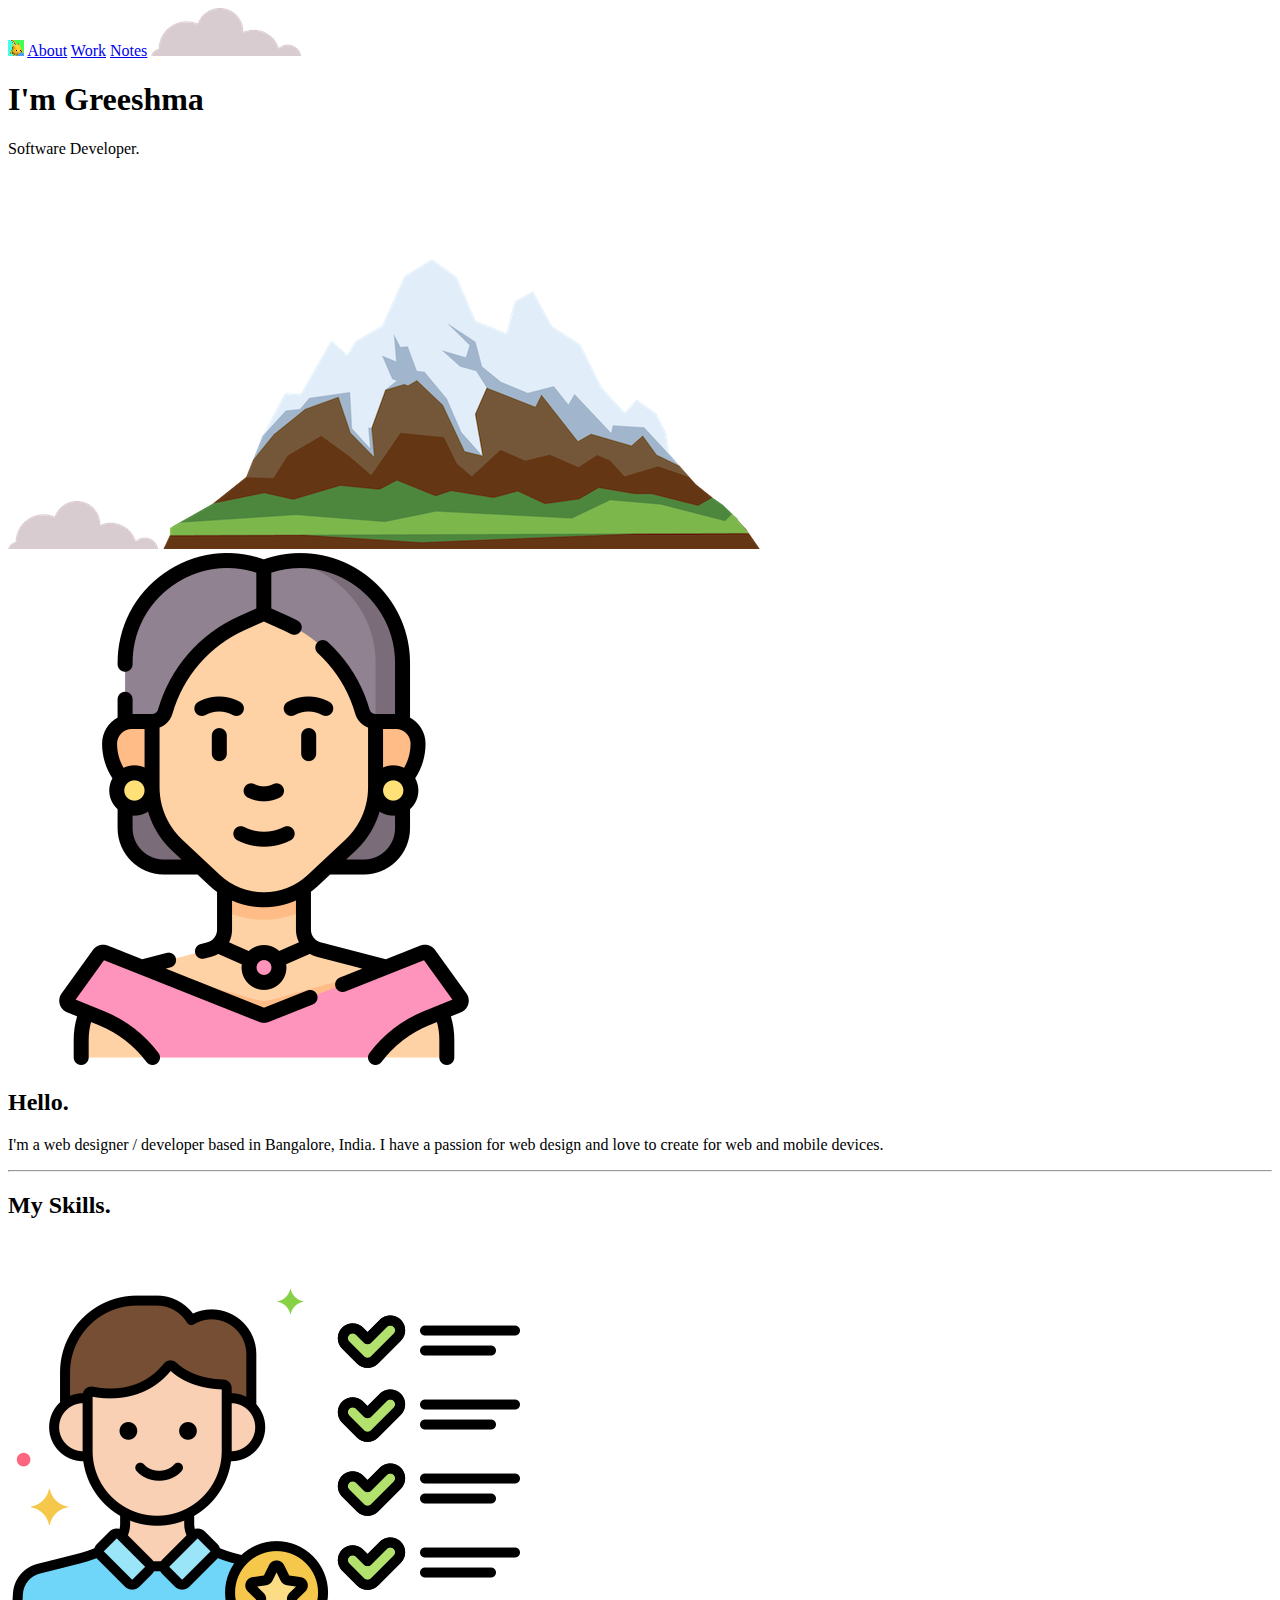
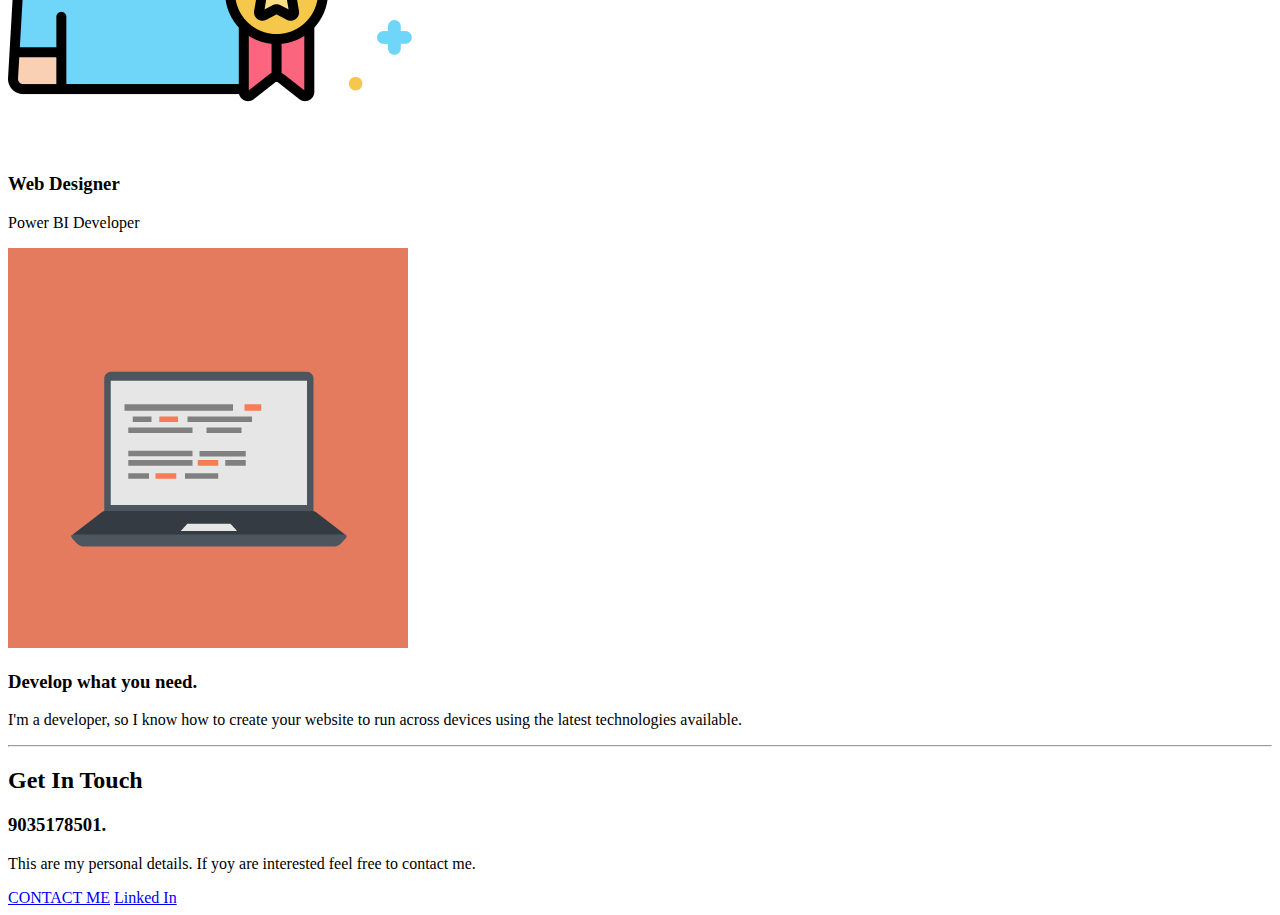
==== index.html @ d27e7b75 "Add files via upload" ====
<!DOCTYPE html>
<html>
    <head>
        <meta charset="UTF-8">
        <title>
            Greeshma
        </title>
        <link rel="stylesheet" href="css/style.css">
        <link rel="icon" href="logo.ico">
        <link rel="preconnect" href="https://fonts.gstatic.com" crossorigin>
        <link rel="preconnect" href="https://fonts.googleapis.com">
        <link href="https://fonts.googleapis.com/css2?family=Lora:ital@1&family=Montserrat:ital,wght@0,200;1,200&family=Sacramento&display=swap" rel="stylesheet">
    </head>
    <body>
        <div class="topcontainer">
            <img class="logo"src="logo.ico">
            <a  class="about" href="about.html"> About</a>
            <a class="work" href="work.html"> Work</a>
            <a class="note" href="notes.html"> Notes</a>
            <img class="cloud1" src="cloud.png" >

            <h1 class="name">I'm Greeshma</h1>
            <p class="designation" ><span>Software</span> Developer.</p><br>
            <img class="cloud2" src="cloud.png">
            <img class="mountain" src="mountain.png">
            

        </div>
        <div class="middlecontainer">
            <div class="profile">
              <img class="profileimg" src="mod.png" alt="Profile">
              <h2>Hello.</h2>
              <p>I'm a web designer / developer based in Bangalore, India. I have a passion for web design and love to create for web and mobile devices.</p>
            </div>
            <hr>
            <div class="skills">
              <h2>My Skills.</h2>
              <div class="skill-row">
                <img class="skillimg" src="requirements.png" alt="skill">
                <h3>Web Designer</h3>
                <p> Power BI Developer</p>
              </div>
              <div class="skill-row">
                <img class="computer" src="computer.png" alt="">
                <h3>Develop what you need.</h3>
                <p> I'm a developer, so I know how to create your website to run across devices using the latest technologies available.</p>
              </div>
            </div>
            <hr>
            <div class="contact-me">
              <h2>Get In Touch</h2>
              <h3>9035178501.</h3>
              <p>This are my personal details. If yoy are interested feel free to contact me.</p>
              <a class="btn" href="mailto:name@email.com">CONTACT ME</a>
              <a href="https://www.linkedin.com/home">Linked In</a>
              
            </div>
          </div>
    </body>
</html>
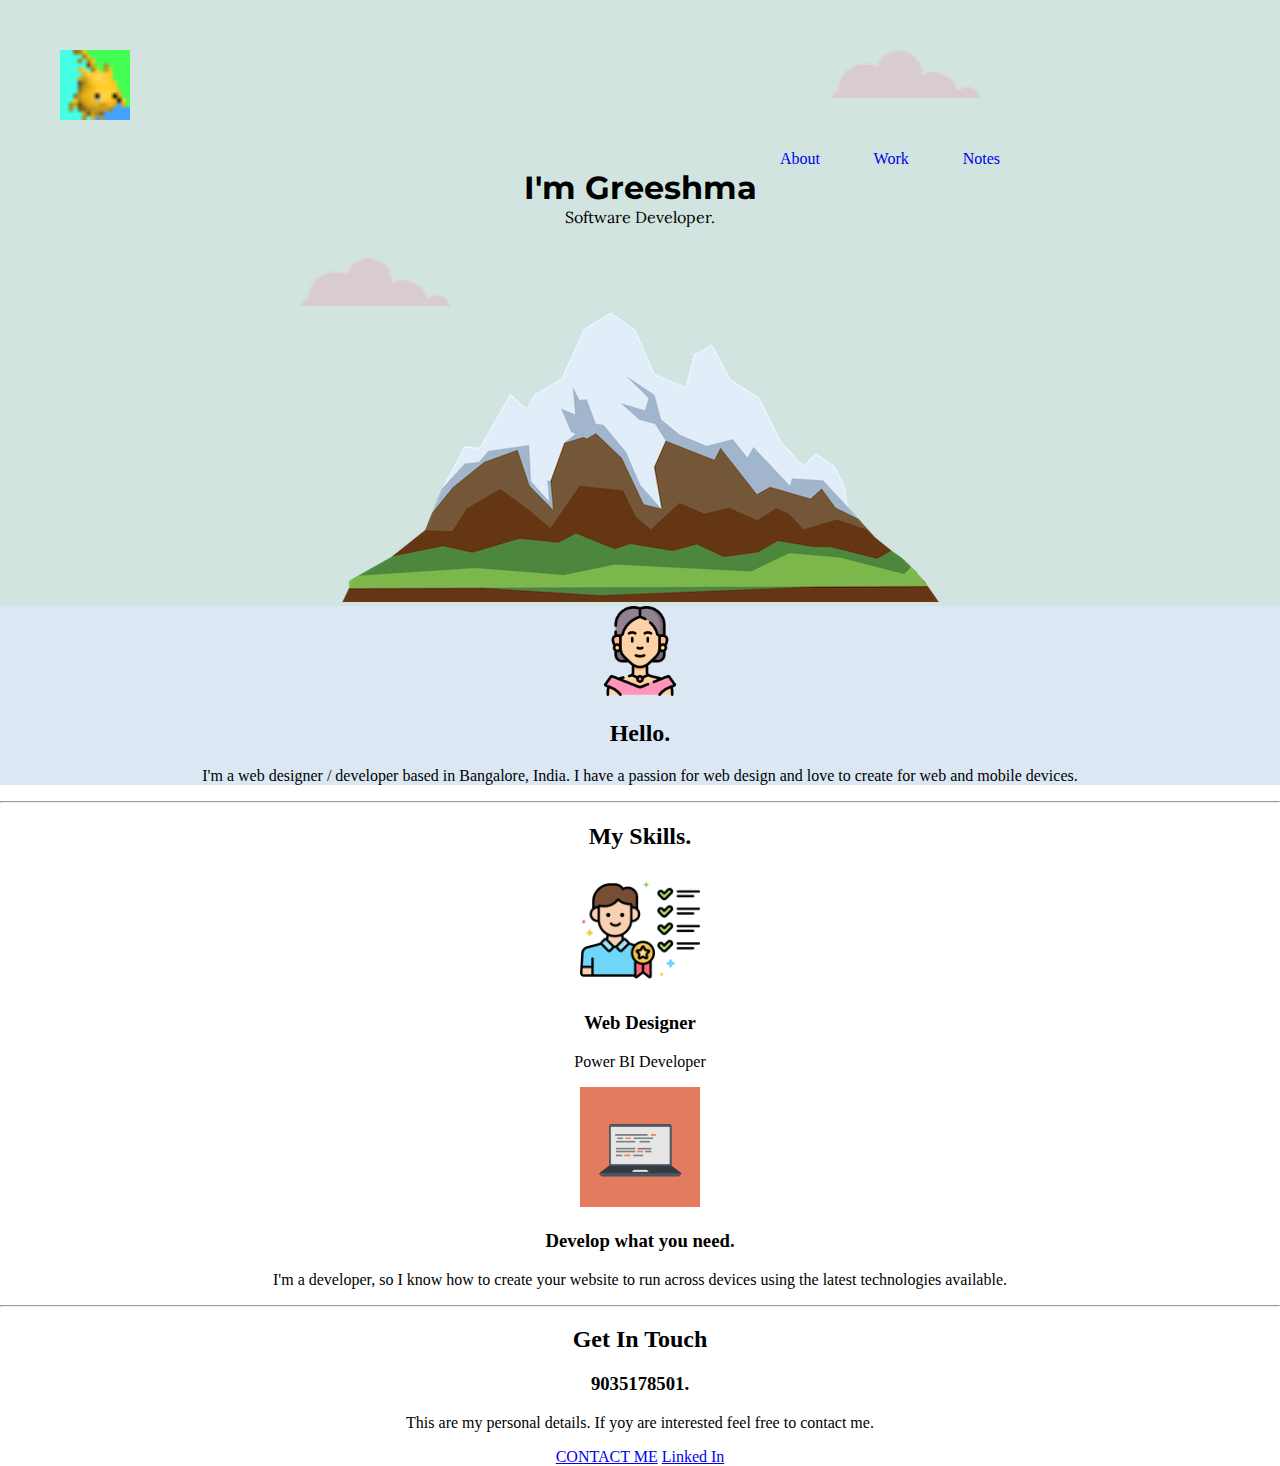
==== commit 3deef480: "Update index.html" ====
--- a/index.html
+++ b/index.html
@@ -5,7 +5,7 @@
         <title>
             Greeshma
         </title>
-        <link rel="stylesheet" href="css/style.css">
+        <link rel="stylesheet" href="style.css">
         <link rel="icon" href="logo.ico">
         <link rel="preconnect" href="https://fonts.gstatic.com" crossorigin>
         <link rel="preconnect" href="https://fonts.googleapis.com">
@@ -57,4 +57,4 @@
             </div>
           </div>
     </body>
-</html>+</html>
--- a/style.css
+++ b/style.css
@@ -0,0 +1,86 @@
+body{
+    margin:0px;
+    text-align: center;
+    
+}
+.name{
+    margin-top:0px;
+    font-family: 'Montserrat', sans-serif;         
+
+   width:20%;
+   margin:0 auto;
+   
+   
+  
+   
+}
+.designation{
+    width:20%;
+    margin:0 auto;
+    font-family: 'Lora', serif;
+    
+}
+.cloud1{
+    position:absolute;
+    right:300px;
+    top:50px;
+    
+    
+}
+.mountain{
+    position: relative;
+}
+
+.cloud2{
+    position:absolute;
+    left:300px;
+    bottom:300px;
+    
+    
+}
+
+.topcontainer{
+    background-color:#d1e4df;
+    position:relative;
+    padding-top: 150px;
+}
+.profile{
+    background-color:rgb(219, 232, 244);
+    
+}
+.profileimg{
+
+   width:90px;
+    height:90px;
+}
+.skillimg{
+    width:120px;
+    height:120px;
+}
+.computer{
+    width:120px;
+    height:120px;
+}
+.logo{
+width:70px;
+height:70px;
+position:absolute;
+left:60px;
+top:50px;
+
+}
+.about{
+    position:relative;
+    left:200px;
+    text-decoration: none;
+}
+.work{
+    position:relative;
+    left:250px;
+    text-decoration: none;
+}
+.note{
+    position:relative;
+    left:300px;
+    text-decoration: none;
+}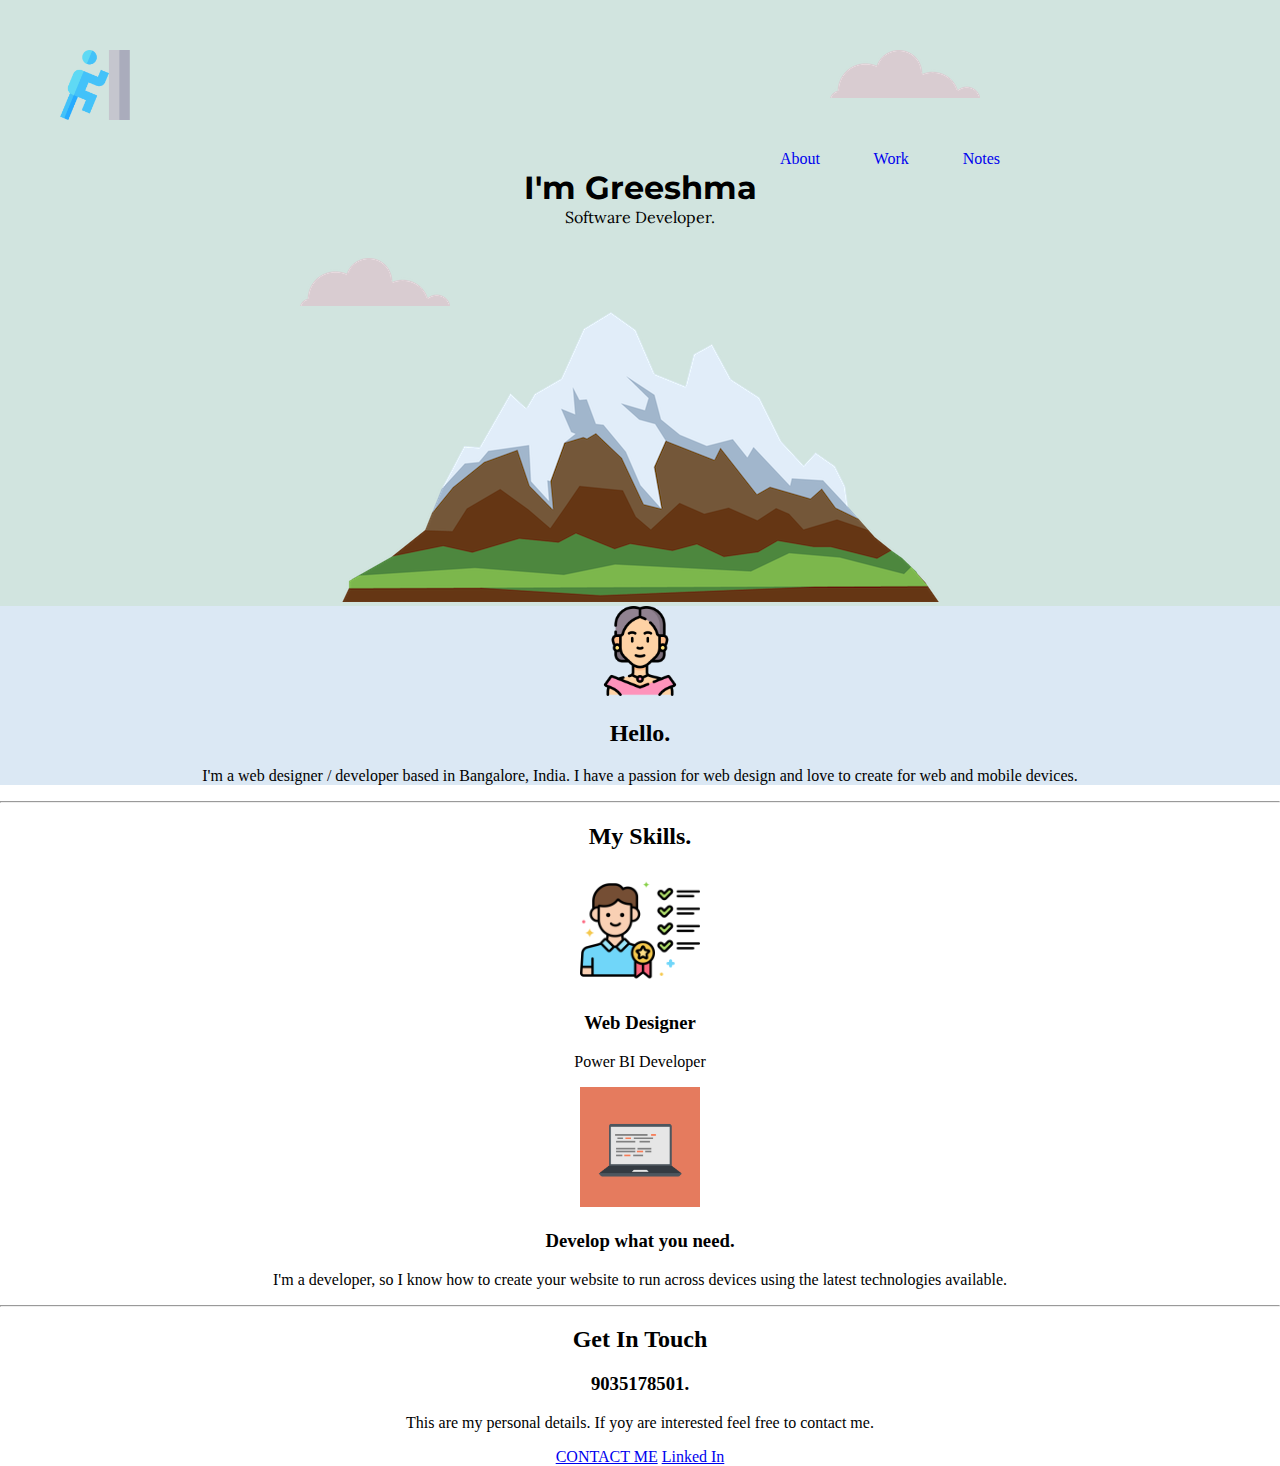
==== commit 1a0d3a15: "Update index.html" ====
--- a/index.html
+++ b/index.html
@@ -13,7 +13,7 @@
     </head>
     <body>
         <div class="topcontainer">
-            <img class="logo"src="logo.ico">
+            <img class="logo"src="difficulties.png">
             <a  class="about" href="about.html"> About</a>
             <a class="work" href="work.html"> Work</a>
             <a class="note" href="notes.html"> Notes</a>
